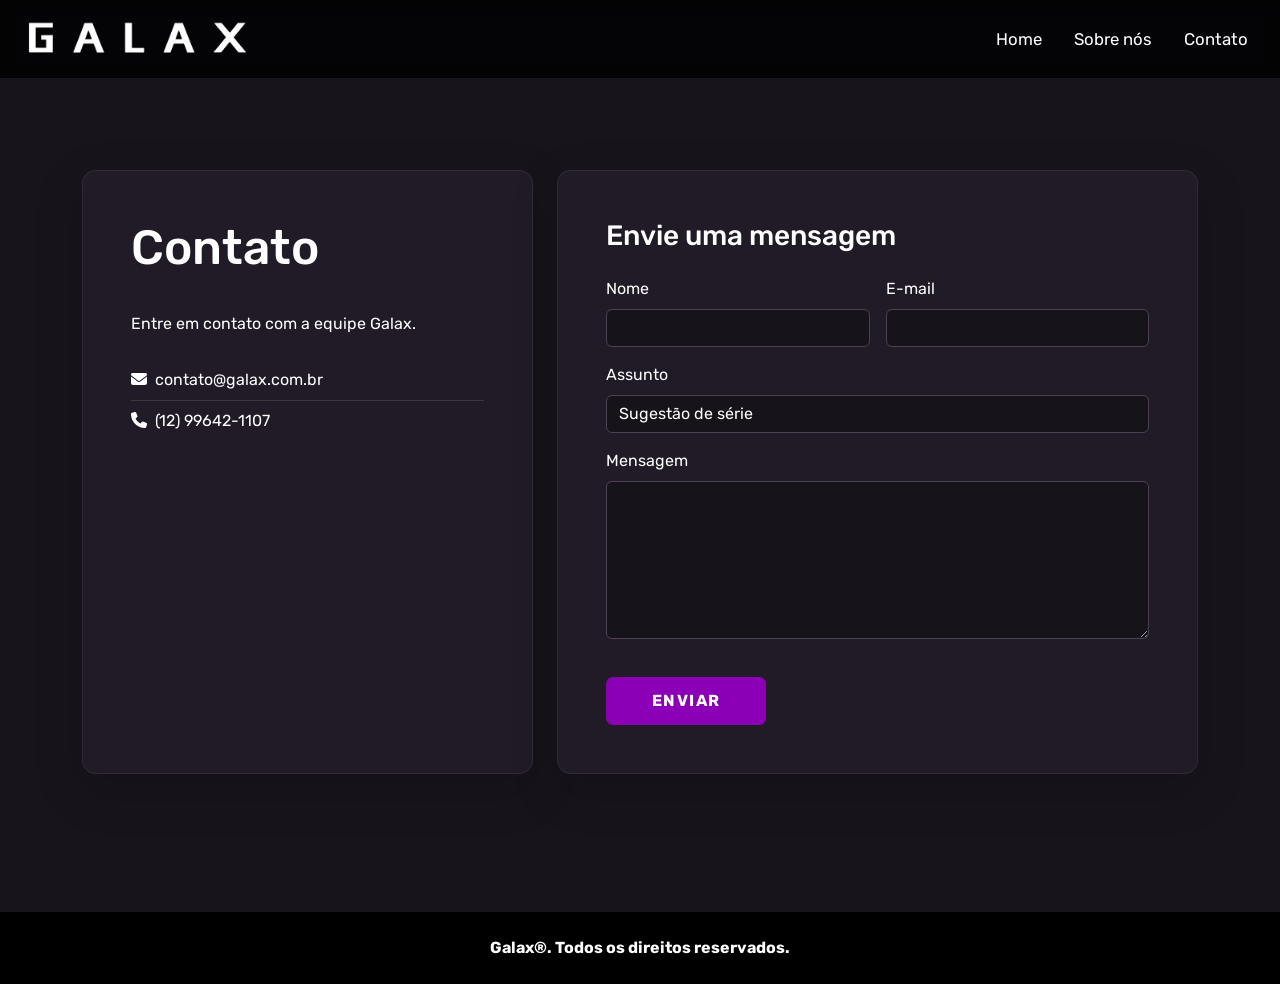
==== contato.html @ 0b03db02 "feat: adiciona arquivos e diretórios do site" ====
<!DOCTYPE html>
<html lang="pt-br">
<head>

<meta charset="UTF-8">
<meta name="viewport" content="width=device-width, initial-scale=1.0">
<link rel="shortcut icon" href="img/fav.ico">
<link href="https://cdn.jsdelivr.net/npm/bootstrap@5.3.3/dist/css/bootstrap.min.css" rel="stylesheet">
<link rel="stylesheet" href="https://cdnjs.cloudflare.com/ajax/libs/font-awesome/6.6.0/css/all.min.css" crossorigin="anonymous" referrerpolicy="no-referrer">
<link rel="stylesheet" href="styles.css">
<title>Contato | Galax</title>
</head>
<body>

<nav class="navbar navbar-expand-lg navbar-dark galax-navbar fixed-top">
  <div class="container-fluid px-4">
    <a class="navbar-brand d-flex align-items-center" href="home.html">
      <img src="img/logo.png" alt="Galax" class="galax-logo">
    </a>
    <button class="navbar-toggler" type="button" data-bs-toggle="collapse" data-bs-target="#galaxMenu" aria-controls="galaxMenu" aria-expanded="false" aria-label="Abrir menu">
      <span class="navbar-toggler-icon"></span>
    </button>
    <div class="collapse navbar-collapse" id="galaxMenu">
      <ul class="navbar-nav ms-auto gap-lg-3">
        <li class="nav-item"><a class="nav-link" href="home.html">Home</a></li>
        <li class="nav-item"><a class="nav-link" href="sobrenos.html">Sobre nós</a></li>
        <li class="nav-item"><a class="nav-link" href="contato.html">Contato</a></li>
      </ul>
    </div>
  </div>
</nav>
<main class="page-main">
  <section class="container contact-section">
    <div class="row g-4 align-items-stretch">
      <div class="col-lg-5">
        <div class="card info-panel h-100 shadow-lg">
          <div class="card-body p-4 p-md-5">
            <h1 class="page-title text-start">Contato</h1>
            <p>Entre em contato com a equipe Galax.</p>
            <div class="list-group list-group-flush contact-list mt-4">
              <a class="list-group-item" href="mailto:miguelsg479@gmail.com"><i class="fa-solid fa-envelope me-2"></i>contato@galax.com.br</a>
              <a class="list-group-item" href="tel:+5512996421107"><i class="fa-solid fa-phone me-2"></i>(12) 99642-1107</a>
            </div>
          </div>
        </div>
      </div>
      <div class="col-lg-7">
        <div class="card info-panel h-100 shadow-lg">
          <div class="card-body p-4 p-md-5">
            <h2 class="h3 mb-4">Envie uma mensagem</h2>
            <div id="formAlert" class="alert alert-success d-none" role="alert">Mensagem enviada!</div>
            <form id="contactForm">
              <div class="row g-3">
                <div class="col-md-6">
                  <label for="nome" class="form-label">Nome</label>
                  <input type="text" class="form-control" id="nome" required>
                </div>
                <div class="col-md-6">
                  <label for="email" class="form-label">E-mail</label>
                  <input type="email" class="form-control" id="email" required>
                </div>
                <div class="col-12">
                  <label for="assunto" class="form-label">Assunto</label>
                  <select class="form-select" id="assunto" required>
                    <option>Sugestão de série</option>
                    <option>Dúvida</option>
                    <option>Outro</option>
                  </select>
                </div>
                <div class="col-12">
                  <label for="mensagem" class="form-label">Mensagem</label>
                  <textarea class="form-control" id="mensagem" rows="6" required></textarea>
                </div>
                <div class="col-12">
                  <button type="submit" class="btn galax-btn">Enviar</button>
                </div>
              </div>
            </form>
          </div>
        </div>
      </div>
    </div>
  </section>
</main>

<footer class="site-footer mt-5">
  <div class="container py-4">
    <p class="copyright text-center mb-0">
      Galax®. Todos os direitos reservados.
    </p>
  </div>
</footer>

<script src="https://cdn.jsdelivr.net/npm/bootstrap@5.3.3/dist/js/bootstrap.bundle.min.js"></script>
<script>
document.getElementById('contactForm').addEventListener('submit', function(event) {
  event.preventDefault();
  document.getElementById('formAlert').classList.remove('d-none');
  this.reset();
});
</script>
</body>
</html>
---- styles.css ----
@import url('https://fonts.googleapis.com/css2?family=Rubik:ital,wght@0,300..900;1,300..900&display=swap');

:root {
  --galax-bg: #18141c;
  --galax-purple: rgb(139, 0, 182);
  --galax-purple-light: rgb(183, 0, 255);
  --galax-panel: #211b27;
}

* { box-sizing: border-box; }
html { scroll-behavior: smooth; }
body {
  margin: 0;
  min-height: 100vh;
  background: var(--galax-bg);
  color: white;
  font-family: "Rubik", sans-serif;
}
a { color: white; text-decoration: none; transition: .15s; }
a:hover { color: var(--galax-purple-light); }

.galax-navbar {
  min-height: 65px;
  background: rgba(0, 0, 0, .82);
  backdrop-filter: blur(7px);
  z-index: 1050;
}
.galax-logo { width: 225px; max-width: 62vw; }
.galax-navbar .nav-link { color: white; font-size: 1.05rem; }
.galax-navbar .nav-link:hover, .galax-navbar .nav-link:focus { color: var(--galax-purple-light); }

.hero-home { padding-top: 65px; }
.hero-slide {
  height: 805px;
  background-size: cover;
  background-position: center;
  position: relative;
}
.hero-content {
  position: absolute;
  inset: 0;
  display: flex;
  flex-direction: column;
  align-items: center;
  justify-content: center;
  text-align: center;
  padding: 2rem;
  text-shadow: 0 2px 14px rgba(0,0,0,.85);
}
.hero-wordmark { max-width: min(520px, 80vw); margin-bottom: 20px; }
.hero-content h1 { font-size: clamp(2rem, 4vw, 3.4rem); font-weight: 500; }
.hero-content p { font-size: clamp(1rem, 2vw, 1.35rem); }

.botao-navegar, .galax-btn {
  margin-top: 22px;
  min-width: 160px;
  padding: 12px 22px;
  border: none;
  font-size: 1rem;
  color: #fff;
  border-radius: 7px;
  letter-spacing: 1.5px;
  font-weight: 700;
  text-transform: uppercase;
  background: var(--galax-purple);
  transition: .3s;
}
.botao-navegar:hover, .galax-btn:hover {
  color: white;
  background: var(--galax-purple);
  box-shadow: 0 0 2px var(--galax-purple-light), 0 0 10px var(--galax-purple-light), 0 0 20px var(--galax-purple-light);
  transform: scale(1.015);
}

.catalog-wrapper { padding: 35px 0 100px; scroll-margin-top: 90px; }
.catalog-section { padding-top: 70px; }
.section-title {
  font-size: clamp(2rem, 3vw, 2.7rem);
  font-weight: 540;
  text-align: center;
  margin-bottom: 35px;
}
.serie-card {
  background: transparent;
  border: 0;
  color: white;
  transition: .3s;
}
.serie-card:hover { transform: translateY(-5px); }
.cartaz {
  width: 100%;
  aspect-ratio: 225 / 315;
  object-fit: cover;
  border-radius: 10px;
  transition: .3s;
}
.serie-card:hover .cartaz {
  box-shadow: 0 0 1px var(--galax-purple-light), 0 0 5px var(--galax-purple-light), 0 0 10px var(--galax-purple-light), 0 0 15px var(--galax-purple-light);
}
.serie-card .card-body { padding: .8rem .25rem; }
.serie-card .card-title { font-size: 1rem; margin-bottom: .55rem; }
.genre-badge { background: var(--galax-purple) !important; font-weight: 500; }

.galax-modal { background: var(--galax-panel); color: white; border: 1px solid rgba(183,0,255,.35); }
.modal-poster { width: min(230px, 70vw); border-radius: 10px; }

.page-main { padding-top: 65px; min-height: 72vh; }
.about-section, .contact-section { padding-top: 105px; padding-bottom: 90px; }
.info-panel {
  background: var(--galax-panel);
  color: white;
  border: 1px solid rgba(255,255,255,.07);
  border-radius: 14px;
}
.page-title { font-size: clamp(2.4rem, 5vw, 3rem); font-weight: 500; text-align: center; margin-bottom: 35px; }
.about-text { font-size: 1.15rem; line-height: 1.75; margin: 0; }
.contact-list .list-group-item { background: transparent; color: white; border-color: rgba(255,255,255,.12); padding-left: 0; }
.form-control, .form-select {
  background: #17131b;
  border-color: #4c4054;
  color: white;
}
.form-control:focus, .form-select:focus {
  background: #17131b;
  color: white;
  border-color: var(--galax-purple-light);
  box-shadow: 0 0 0 .25rem rgba(183,0,255,.15);
}

.form-select {
    background: #17131b;
    border-color: #4c4054;
    color: white;
}

.form-select option {
    color: white;
    background: #17131b;
}

.site-footer { background: #000; font-size: 1rem; }
.copyright { font-size: 1rem; font-weight: 700; }
.footer-rule { width: 50%; margin: 38px auto; border-color: white; opacity: .8; }

@media (max-width: 991.98px) {
  .galax-navbar .navbar-collapse { padding: 12px 0 8px; }
  .hero-slide { height: 650px; }
}
@media (max-width: 575.98px) {
  .hero-slide { height: 540px; }
  .catalog-section { padding-top: 50px; }
  .serie-card .card-title { font-size: .9rem; }
  .about-section, .contact-section { padding-top: 70px; }
  .about-text { font-size: 1rem; }
  .site-footer { text-align: center; }
  .social-links { text-align: center !important; }
  .footer-rule { width: 80%; }
}
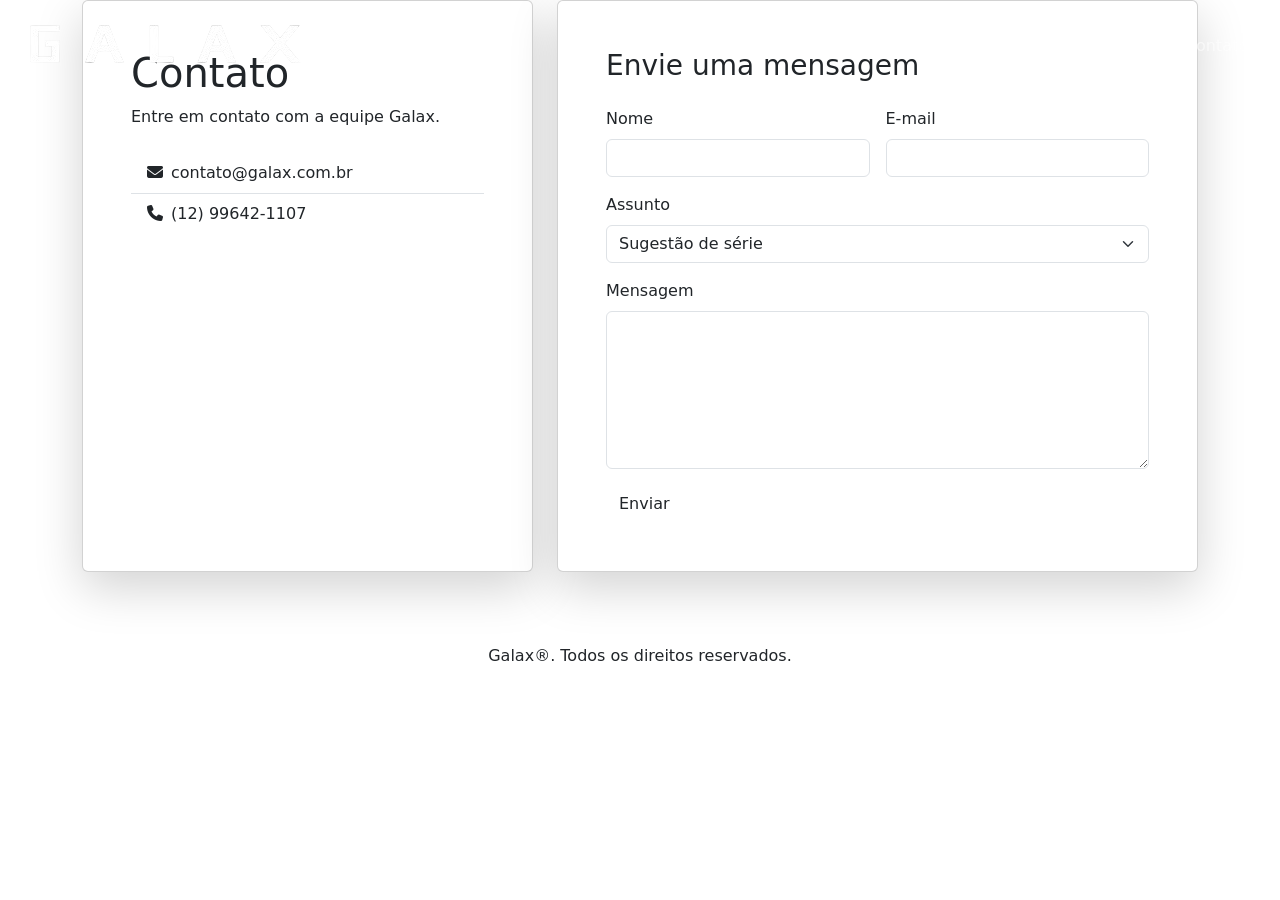
==== commit 071ac3bf: "refactor: reorganiza diretórios e arquivos" ====
--- a/contato.html
+++ b/contato.html
@@ -7,7 +7,7 @@
 <link rel="shortcut icon" href="img/fav.ico">
 <link href="https://cdn.jsdelivr.net/npm/bootstrap@5.3.3/dist/css/bootstrap.min.css" rel="stylesheet">
 <link rel="stylesheet" href="https://cdnjs.cloudflare.com/ajax/libs/font-awesome/6.6.0/css/all.min.css" crossorigin="anonymous" referrerpolicy="no-referrer">
-<link rel="stylesheet" href="styles.css">
+<link rel="stylesheet" href="style.css">
 <title>Contato | Galax</title>
 </head>
 <body>
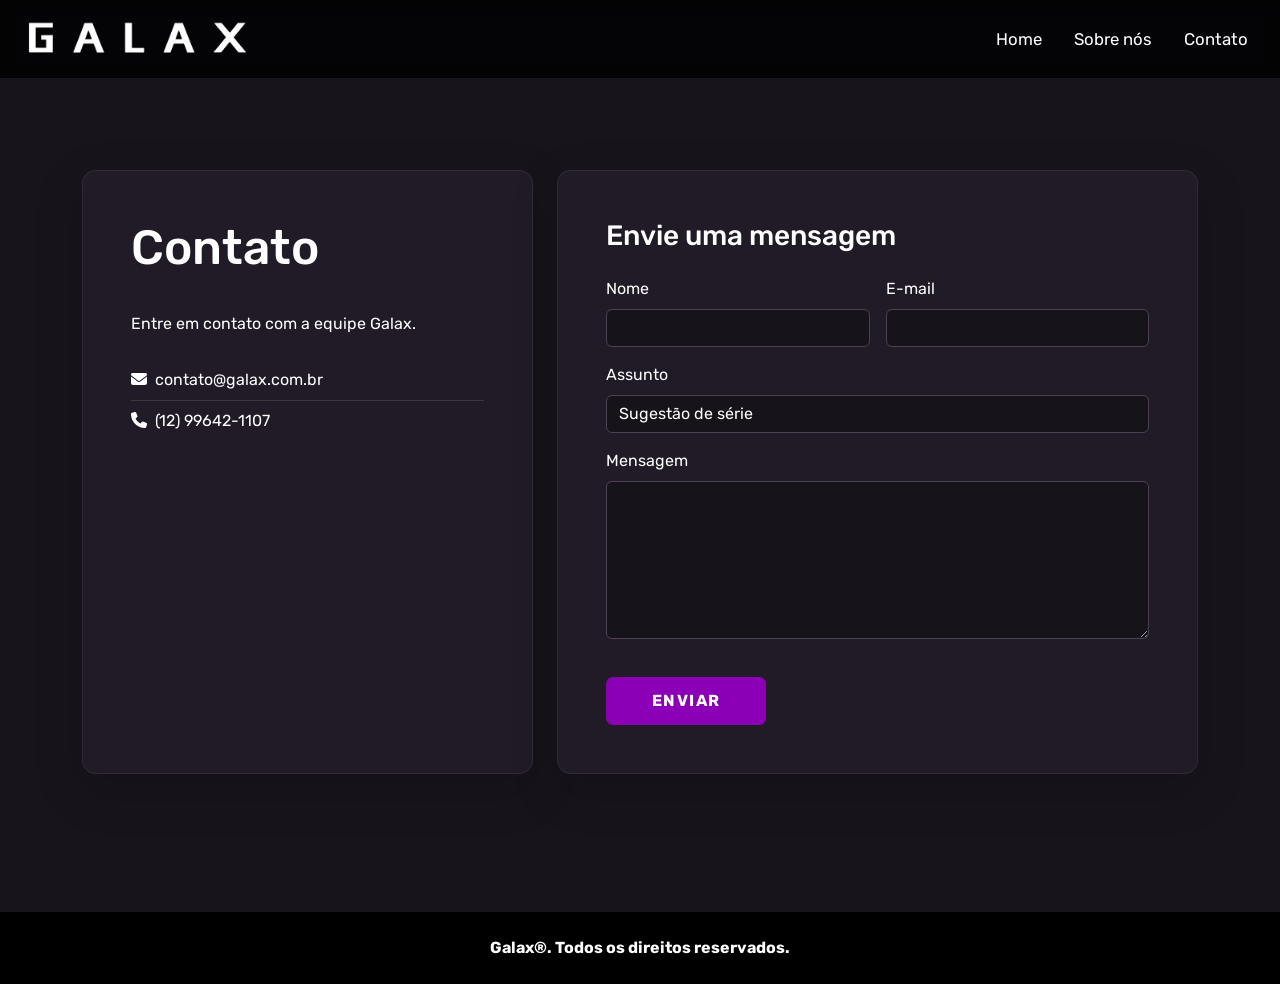
==== commit 2d2346d0: "refactor: altera linha de código" ====
--- a/contato.html
+++ b/contato.html
@@ -7,7 +7,7 @@
 <link rel="shortcut icon" href="img/fav.ico">
 <link href="https://cdn.jsdelivr.net/npm/bootstrap@5.3.3/dist/css/bootstrap.min.css" rel="stylesheet">
 <link rel="stylesheet" href="https://cdnjs.cloudflare.com/ajax/libs/font-awesome/6.6.0/css/all.min.css" crossorigin="anonymous" referrerpolicy="no-referrer">
-<link rel="stylesheet" href="style.css">
+<link rel="stylesheet" href="css/style.css">
 <title>Contato | Galax</title>
 </head>
 <body>
--- a/css/style.css
+++ b/css/style.css
@@ -0,0 +1,158 @@
+@import url('https://fonts.googleapis.com/css2?family=Rubik:ital,wght@0,300..900;1,300..900&display=swap');
+
+:root {
+  --galax-bg: #18141c;
+  --galax-purple: rgb(139, 0, 182);
+  --galax-purple-light: rgb(183, 0, 255);
+  --galax-panel: #211b27;
+}
+
+* { box-sizing: border-box; }
+html { scroll-behavior: smooth; }
+body {
+  margin: 0;
+  min-height: 100vh;
+  background: var(--galax-bg);
+  color: white;
+  font-family: "Rubik", sans-serif;
+}
+a { color: white; text-decoration: none; transition: .15s; }
+a:hover { color: var(--galax-purple-light); }
+
+.galax-navbar {
+  min-height: 65px;
+  background: rgba(0, 0, 0, .82);
+  backdrop-filter: blur(7px);
+  z-index: 1050;
+}
+.galax-logo { width: 225px; max-width: 62vw; }
+.galax-navbar .nav-link { color: white; font-size: 1.05rem; }
+.galax-navbar .nav-link:hover, .galax-navbar .nav-link:focus { color: var(--galax-purple-light); }
+
+.hero-home { padding-top: 65px; }
+.hero-slide {
+  height: 805px;
+  background-size: cover;
+  background-position: center;
+  position: relative;
+}
+.hero-content {
+  position: absolute;
+  inset: 0;
+  display: flex;
+  flex-direction: column;
+  align-items: center;
+  justify-content: center;
+  text-align: center;
+  padding: 2rem;
+  text-shadow: 0 2px 14px rgba(0,0,0,.85);
+}
+.hero-wordmark { max-width: min(520px, 80vw); margin-bottom: 20px; }
+.hero-content h1 { font-size: clamp(2rem, 4vw, 3.4rem); font-weight: 500; }
+.hero-content p { font-size: clamp(1rem, 2vw, 1.35rem); }
+
+.botao-navegar, .galax-btn {
+  margin-top: 22px;
+  min-width: 160px;
+  padding: 12px 22px;
+  border: none;
+  font-size: 1rem;
+  color: #fff;
+  border-radius: 7px;
+  letter-spacing: 1.5px;
+  font-weight: 700;
+  text-transform: uppercase;
+  background: var(--galax-purple);
+  transition: .3s;
+}
+.botao-navegar:hover, .galax-btn:hover {
+  color: white;
+  background: var(--galax-purple);
+  box-shadow: 0 0 2px var(--galax-purple-light), 0 0 10px var(--galax-purple-light), 0 0 20px var(--galax-purple-light);
+  transform: scale(1.015);
+}
+
+.catalog-wrapper { padding: 35px 0 100px; scroll-margin-top: 90px; }
+.catalog-section { padding-top: 70px; }
+.section-title {
+  font-size: clamp(2rem, 3vw, 2.7rem);
+  font-weight: 540;
+  text-align: center;
+  margin-bottom: 35px;
+}
+.serie-card {
+  background: transparent;
+  border: 0;
+  color: white;
+  transition: .3s;
+}
+.serie-card:hover { transform: translateY(-5px); }
+.cartaz {
+  width: 100%;
+  aspect-ratio: 225 / 315;
+  object-fit: cover;
+  border-radius: 10px;
+  transition: .3s;
+}
+.serie-card:hover .cartaz {
+  box-shadow: 0 0 1px var(--galax-purple-light), 0 0 5px var(--galax-purple-light), 0 0 10px var(--galax-purple-light), 0 0 15px var(--galax-purple-light);
+}
+.serie-card .card-body { padding: .8rem .25rem; }
+.serie-card .card-title { font-size: 1rem; margin-bottom: .55rem; }
+.genre-badge { background: var(--galax-purple) !important; font-weight: 500; }
+
+.galax-modal { background: var(--galax-panel); color: white; border: 1px solid rgba(183,0,255,.35); }
+.modal-poster { width: min(230px, 70vw); border-radius: 10px; }
+
+.page-main { padding-top: 65px; min-height: 72vh; }
+.about-section, .contact-section { padding-top: 105px; padding-bottom: 90px; }
+.info-panel {
+  background: var(--galax-panel);
+  color: white;
+  border: 1px solid rgba(255,255,255,.07);
+  border-radius: 14px;
+}
+.page-title { font-size: clamp(2.4rem, 5vw, 3rem); font-weight: 500; text-align: center; margin-bottom: 35px; }
+.about-text { font-size: 1.15rem; line-height: 1.75; margin: 0; }
+.contact-list .list-group-item { background: transparent; color: white; border-color: rgba(255,255,255,.12); padding-left: 0; }
+.form-control, .form-select {
+  background: #17131b;
+  border-color: #4c4054;
+  color: white;
+}
+.form-control:focus, .form-select:focus {
+  background: #17131b;
+  color: white;
+  border-color: var(--galax-purple-light);
+  box-shadow: 0 0 0 .25rem rgba(183,0,255,.15);
+}
+
+.form-select {
+    background: #17131b;
+    border-color: #4c4054;
+    color: white;
+}
+
+.form-select option {
+    color: white;
+    background: #17131b;
+}
+
+.site-footer { background: #000; font-size: 1rem; }
+.copyright { font-size: 1rem; font-weight: 700; }
+.footer-rule { width: 50%; margin: 38px auto; border-color: white; opacity: .8; }
+
+@media (max-width: 991.98px) {
+  .galax-navbar .navbar-collapse { padding: 12px 0 8px; }
+  .hero-slide { height: 650px; }
+}
+@media (max-width: 575.98px) {
+  .hero-slide { height: 540px; }
+  .catalog-section { padding-top: 50px; }
+  .serie-card .card-title { font-size: .9rem; }
+  .about-section, .contact-section { padding-top: 70px; }
+  .about-text { font-size: 1rem; }
+  .site-footer { text-align: center; }
+  .social-links { text-align: center !important; }
+  .footer-rule { width: 80%; }
+}
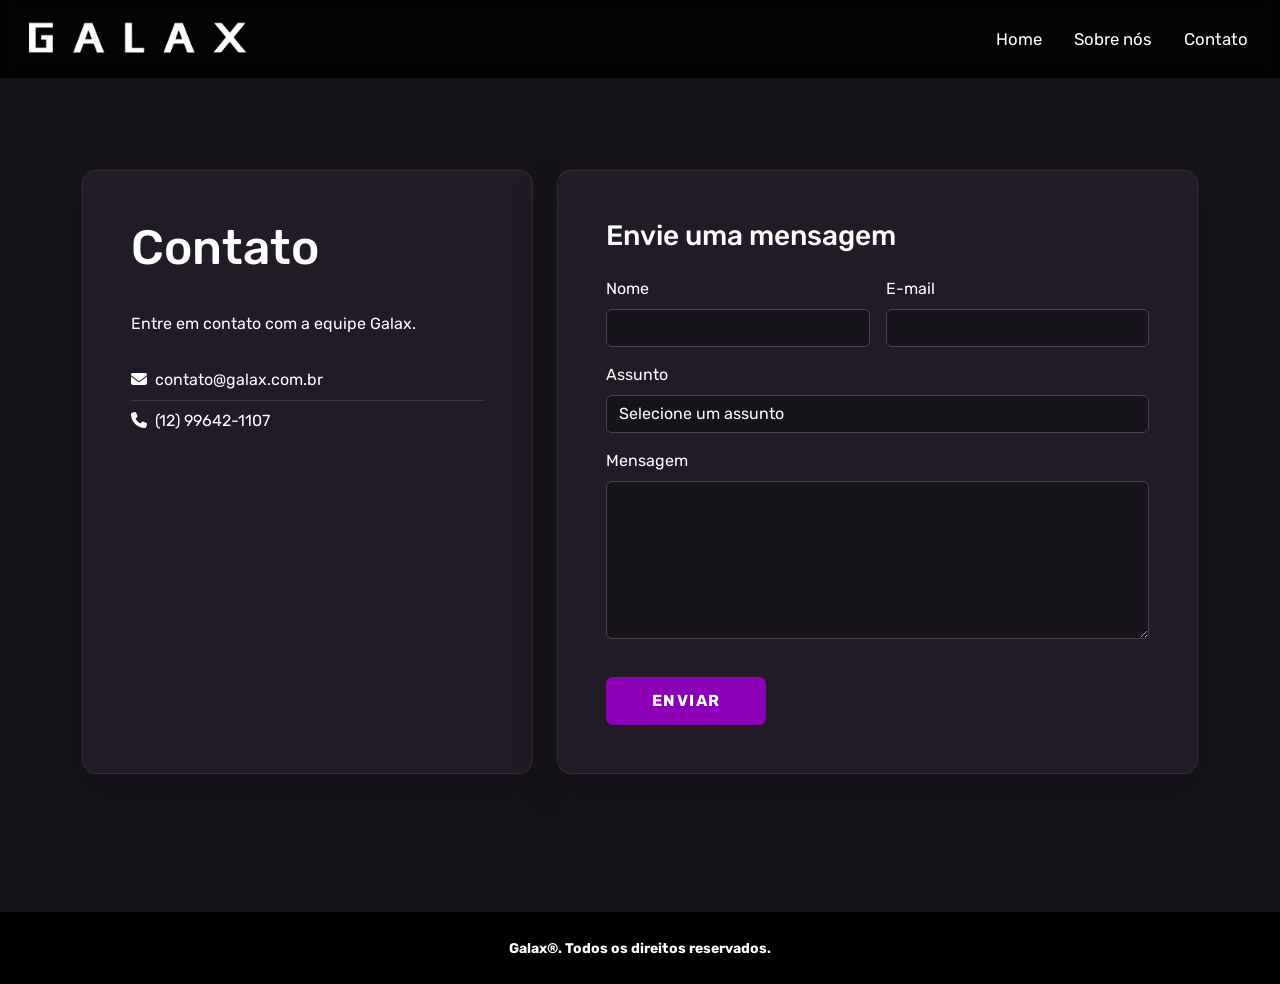
==== commit b0403185: "refactor: troca algumas tags divs por tags mais apropriadas" ====
--- a/contato.html
+++ b/contato.html
@@ -1,103 +1,111 @@
 <!DOCTYPE html>
 <html lang="pt-br">
 <head>
-
-<meta charset="UTF-8">
-<meta name="viewport" content="width=device-width, initial-scale=1.0">
-<link rel="shortcut icon" href="img/fav.ico">
-<link href="https://cdn.jsdelivr.net/npm/bootstrap@5.3.3/dist/css/bootstrap.min.css" rel="stylesheet">
-<link rel="stylesheet" href="https://cdnjs.cloudflare.com/ajax/libs/font-awesome/6.6.0/css/all.min.css" crossorigin="anonymous" referrerpolicy="no-referrer">
-<link rel="stylesheet" href="css/style.css">
-<title>Contato | Galax</title>
+  <meta charset="UTF-8">
+  <meta name="viewport" content="width=device-width, initial-scale=1.0">
+  <link rel="shortcut icon" href="img/fav.ico">
+  <link href="https://cdn.jsdelivr.net/npm/bootstrap@5.3.3/dist/css/bootstrap.min.css" rel="stylesheet">
+  <link rel="stylesheet" href="https://cdnjs.cloudflare.com/ajax/libs/font-awesome/6.6.0/css/all.min.css" crossorigin="anonymous" referrerpolicy="no-referrer">
+  <link rel="stylesheet" href="css/style.css">
+  <title>Contato | Galax</title>
 </head>
 <body>
 
-<nav class="navbar navbar-expand-lg navbar-dark galax-navbar fixed-top">
-  <div class="container-fluid px-4">
-    <a class="navbar-brand d-flex align-items-center" href="home.html">
-      <img src="img/logo.png" alt="Galax" class="galax-logo">
-    </a>
-    <button class="navbar-toggler" type="button" data-bs-toggle="collapse" data-bs-target="#galaxMenu" aria-controls="galaxMenu" aria-expanded="false" aria-label="Abrir menu">
-      <span class="navbar-toggler-icon"></span>
-    </button>
-    <div class="collapse navbar-collapse" id="galaxMenu">
-      <ul class="navbar-nav ms-auto gap-lg-3">
-        <li class="nav-item"><a class="nav-link" href="home.html">Home</a></li>
-        <li class="nav-item"><a class="nav-link" href="sobrenos.html">Sobre nós</a></li>
-        <li class="nav-item"><a class="nav-link" href="contato.html">Contato</a></li>
-      </ul>
-    </div>
-  </div>
-</nav>
-<main class="page-main">
-  <section class="container contact-section">
-    <div class="row g-4 align-items-stretch">
-      <div class="col-lg-5">
-        <div class="card info-panel h-100 shadow-lg">
-          <div class="card-body p-4 p-md-5">
-            <h1 class="page-title text-start">Contato</h1>
-            <p>Entre em contato com a equipe Galax.</p>
-            <div class="list-group list-group-flush contact-list mt-4">
-              <a class="list-group-item" href="mailto:miguelsg479@gmail.com"><i class="fa-solid fa-envelope me-2"></i>contato@galax.com.br</a>
-              <a class="list-group-item" href="tel:+5512996421107"><i class="fa-solid fa-phone me-2"></i>(12) 99642-1107</a>
-            </div>
-          </div>
+  <header>
+    <nav class="navbar navbar-expand-lg navbar-dark galax-navbar fixed-top">
+      <div class="container-fluid px-4">
+        <a class="navbar-brand d-flex align-items-center" href="index.html">
+          <img src="img/logo.png" alt="Galax" class="galax-logo">
+        </a>
+        <button class="navbar-toggler" type="button" data-bs-toggle="collapse" data-bs-target="#galaxMenu" aria-controls="galaxMenu" aria-expanded="false" aria-label="Abrir menu">
+          <span class="navbar-toggler-icon"></span>
+        </button>
+        <div class="collapse navbar-collapse" id="galaxMenu">
+          <ul class="navbar-nav ms-auto gap-lg-3">
+            <li class="nav-item"><a class="nav-link" href="index.html">Home</a></li>
+            <li class="nav-item"><a class="nav-link" href="sobrenos.html">Sobre nós</a></li>
+            <li class="nav-item"><a class="nav-link active" aria-current="page" href="contato.html">Contato</a></li>
+          </ul>
         </div>
       </div>
-      <div class="col-lg-7">
-        <div class="card info-panel h-100 shadow-lg">
-          <div class="card-body p-4 p-md-5">
-            <h2 class="h3 mb-4">Envie uma mensagem</h2>
-            <div id="formAlert" class="alert alert-success d-none" role="alert">Mensagem enviada!</div>
-            <form id="contactForm">
-              <div class="row g-3">
-                <div class="col-md-6">
-                  <label for="nome" class="form-label">Nome</label>
-                  <input type="text" class="form-control" id="nome" required>
+    </nav>
+  </header>
+
+  <main class="page-main">
+    <section class="container contact-section">
+      <div class="row g-4 align-items-stretch">
+        
+        <div class="col-lg-5">
+          <article class="card info-panel h-100 shadow-lg">
+            <div class="card-body p-4 p-md-5">
+              <h1 class="page-title text-start">Contato</h1>
+              <p>Entre em contato com a equipe Galax.</p>
+              
+              <address class="list-group list-group-flush contact-list mt-4 mb-0 fst-normal">
+                <a class="list-group-item" href="mailto:contato@galax.com.br"><i class="fa-solid fa-envelope me-2"></i>contato@galax.com.br</a>
+                <a class="list-group-item" href="tel:+5512996421107"><i class="fa-solid fa-phone me-2"></i>(12) 99642-1107</a>
+              </address>
+            </div>
+          </article>
+        </div>
+
+        <div class="col-lg-7">
+          <article class="card info-panel h-100 shadow-lg">
+            <div class="card-body p-4 p-md-5">
+              <h2 class="h3 mb-4">Envie uma mensagem</h2>
+              <div id="formAlert" class="alert alert-success d-none" role="alert">Mensagem enviada!</div>
+              
+              <form id="contactForm">
+                <div class="row g-3">
+                  <div class="col-md-6">
+                    <label for="nome" class="form-label">Nome</label>
+                    <input type="text" class="form-control" id="nome" name="nome" required>
+                  </div>
+                  <div class="col-md-6">
+                    <label for="email" class="form-label">E-mail</label>
+                    <input type="email" class="form-control" id="email" name="email" required>
+                  </div>
+                  <div class="col-12">
+                    <label for="assunto" class="form-label">Assunto</label>
+                    <select class="form-select" id="assunto" name="assunto" required>
+                      <option value="" disabled selected>Selecione um assunto</option>
+                      <option value="Sugestão de série">Sugestão de série</option>
+                      <option value="Dúvida">Dúvida</option>
+                      <option value="Outro">Outro</option>
+                    </select>
+                  </div>
+                  <div class="col-12">
+                    <label for="mensagem" class="form-label">Mensagem</label>
+                    <textarea class="form-control" id="mensagem" name="mensagem" rows="6" required></textarea>
+                  </div>
+                  <div class="col-12">
+                    <button type="submit" class="btn galax-btn">Enviar</button>
+                  </div>
                 </div>
-                <div class="col-md-6">
-                  <label for="email" class="form-label">E-mail</label>
-                  <input type="email" class="form-control" id="email" required>
-                </div>
-                <div class="col-12">
-                  <label for="assunto" class="form-label">Assunto</label>
-                  <select class="form-select" id="assunto" required>
-                    <option>Sugestão de série</option>
-                    <option>Dúvida</option>
-                    <option>Outro</option>
-                  </select>
-                </div>
-                <div class="col-12">
-                  <label for="mensagem" class="form-label">Mensagem</label>
-                  <textarea class="form-control" id="mensagem" rows="6" required></textarea>
-                </div>
-                <div class="col-12">
-                  <button type="submit" class="btn galax-btn">Enviar</button>
-                </div>
-              </div>
-            </form>
-          </div>
+              </form>
+            </div>
+          </article>
         </div>
+
       </div>
+    </section>
+  </main>
+
+  <footer class="site-footer mt-5">
+    <div class="container py-4">
+      <p class="copyright text-center mb-0">
+        <small>Galax®. Todos os direitos reservados.</small>
+      </p>
     </div>
-  </section>
-</main>
+  </footer>
 
-<footer class="site-footer mt-5">
-  <div class="container py-4">
-    <p class="copyright text-center mb-0">
-      Galax®. Todos os direitos reservados.
-    </p>
-  </div>
-</footer>
-
-<script src="https://cdn.jsdelivr.net/npm/bootstrap@5.3.3/dist/js/bootstrap.bundle.min.js"></script>
-<script>
-document.getElementById('contactForm').addEventListener('submit', function(event) {
-  event.preventDefault();
-  document.getElementById('formAlert').classList.remove('d-none');
-  this.reset();
-});
-</script>
+  <script src="https://cdn.jsdelivr.net/npm/bootstrap@5.3.3/dist/js/bootstrap.bundle.min.js"></script>
+  <script>
+    document.getElementById('contactForm')?.addEventListener('submit', function(event) {
+      event.preventDefault();
+      document.getElementById('formAlert').classList.remove('d-none');
+      this.reset();
+    });
+  </script>
 </body>
 </html>
